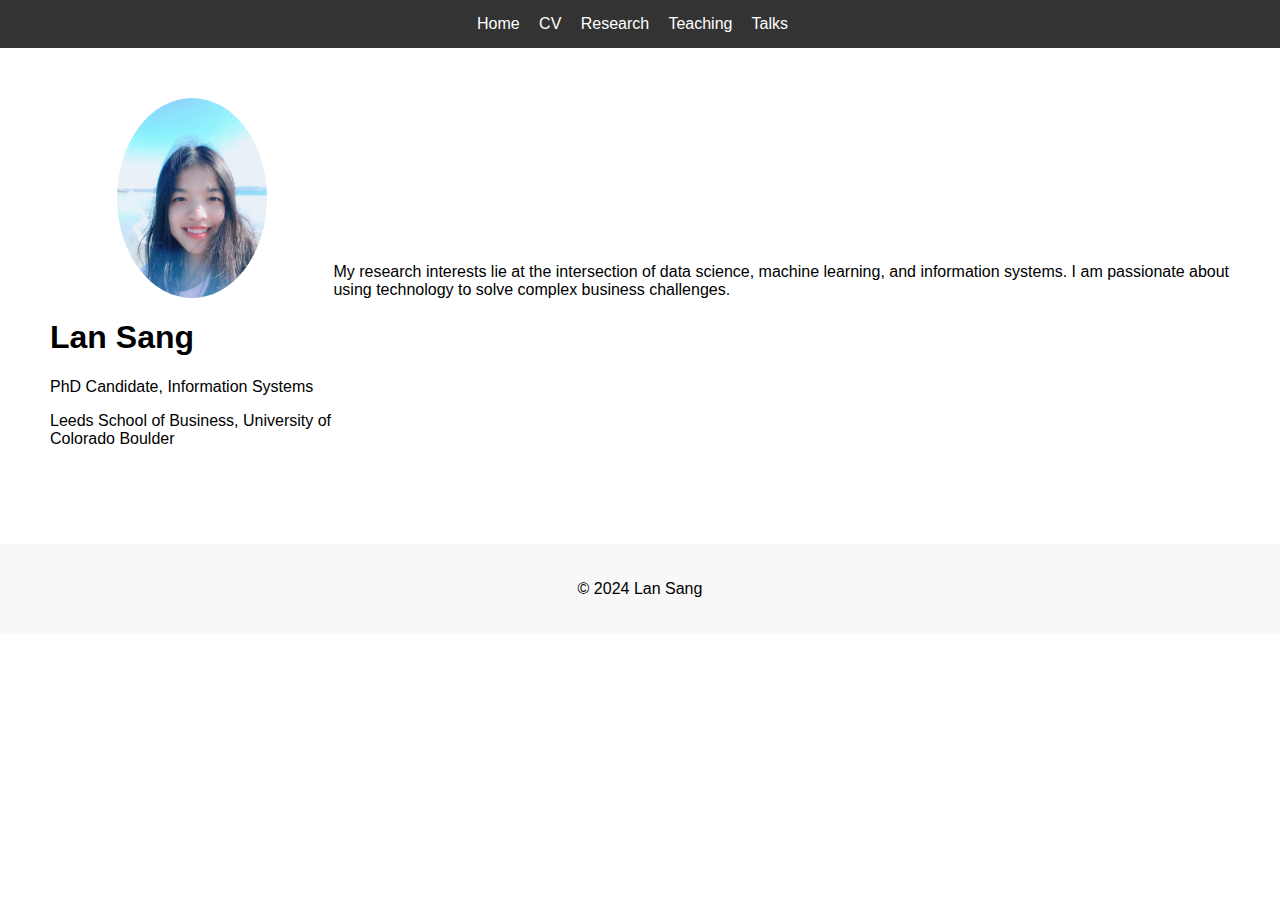
==== index.html @ 18a999d8 "update website" ====
<!DOCTYPE html>
<html lang="en">
<head>
    <meta charset="UTF-8">
    <meta name="viewport" content="width=device-width, initial-scale=1.0">
    <title>Home</title>
    <link rel="stylesheet" href="css/style.css">
</head>
<body>
    <header>
        <nav>
            <a href="/">Home</a>
            <a href="/cv">CV</a>
            <a href="/research">Research</a>
            <a href="/teaching">Teaching</a>
            <a href="/talks">Talks</a>
        </nav>
    </header>

    <section class="intro">
        <div class="left-side">
            <img src="static/images/photo2.jpeg" alt="Your Photo" class="profile-pic">
            <div class="bio-under-image">
                <h1>Lan Sang</h1>
                <p>PhD Candidate, Information Systems</p>
                <p>Leeds School of Business, University of Colorado Boulder</p>
            </div>
        </div>

        <div class="right-side">
            <p>My research interests lie at the intersection of data science, machine learning, and information systems. I am passionate about using technology to solve complex business challenges.</p>
        </div>
    </section>

    <footer>
        <p>&copy; 2024 Lan Sang</p>
    </footer>
</body>
</html>
</html>
---- css/style.css ----
body {
    font-family: Arial, sans-serif;
    margin: 0;
    padding: 0;
}

nav {
    background-color: #333;
    padding: 15px;
    text-align: center;
}

nav a {
    color: white;
    text-decoration: none;
    margin-right: 15px;
}

.intro {
    display: flex;
    align-items: center;
    justify-content: center;
    padding: 50px;
}

.profile-pic {
    border-radius: 50%;
    width: 150px;   /* Adjust this value as needed */
    max-width: 150px;  /* Ensures it doesn't exceed this size */
    height: auto;   /* Keeps the aspect ratio intact */
    margin-right: 30px;
    display: block;
    margin-left: auto;
    margin-right: auto;
}

.bio h1 {
    font-size: 2.5em;
    margin: 0;
}

.bio p {
    margin: 10px 0;
    line-height: 1.5;
}

footer {
    background-color: #f8f8f8;
    text-align: center;
    padding: 20px;
    margin-top: 30px;
}
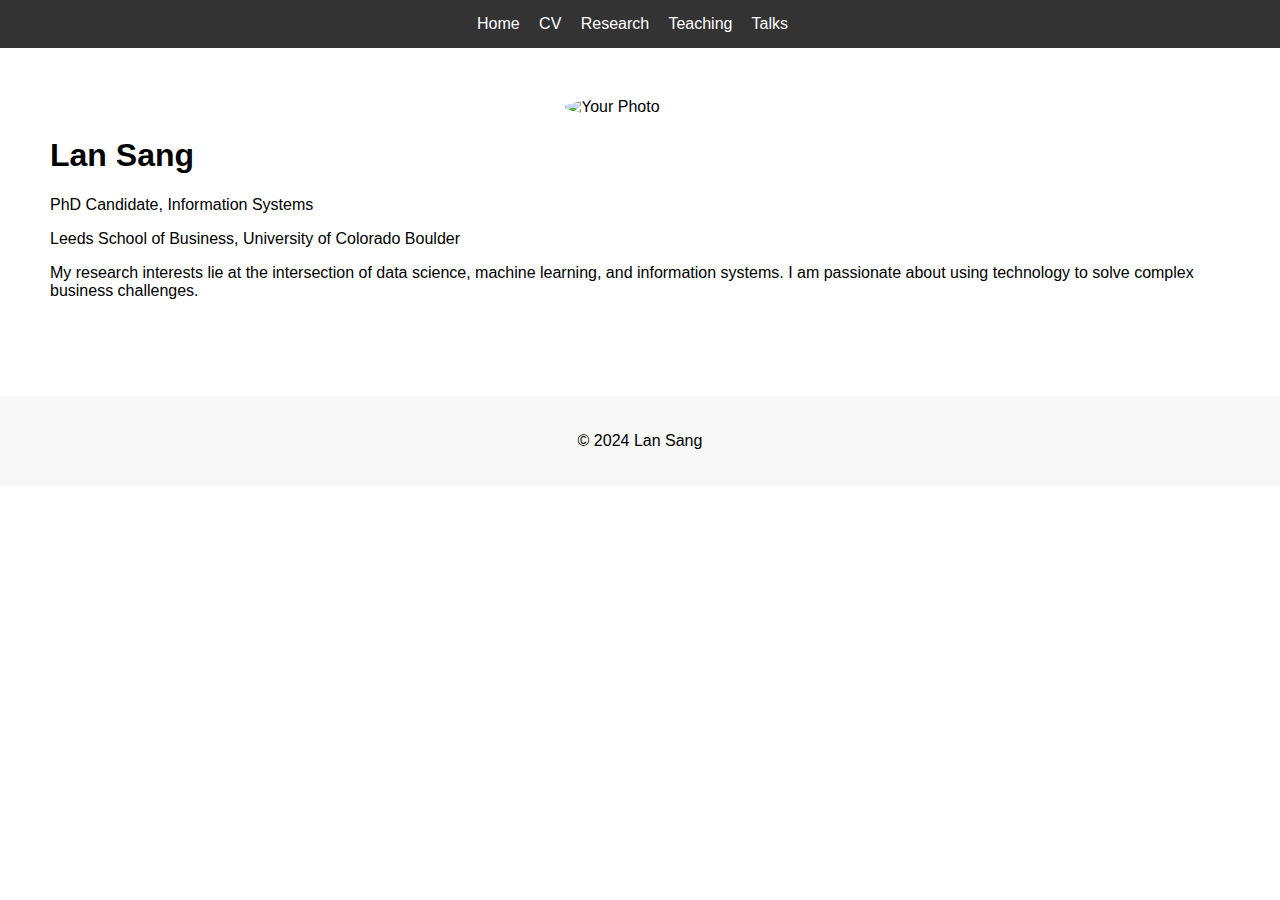
==== commit 582eb124: "update website" ====
--- a/index.html
+++ b/index.html
@@ -18,17 +18,12 @@
     </header>
 
     <section class="intro">
-        <div class="left-side">
-            <img src="static/images/photo2.jpeg" alt="Your Photo" class="profile-pic">
-            <div class="bio-under-image">
-                <h1>Lan Sang</h1>
-                <p>PhD Candidate, Information Systems</p>
-                <p>Leeds School of Business, University of Colorado Boulder</p>
-            </div>
-        </div>
-
-        <div class="right-side">
-            <p>My research interests lie at the intersection of data science, machine learning, and information systems. I am passionate about using technology to solve complex business challenges.</p>
+        <div class="centered-content">
+            <img src="static/images/your_photo.jpg" alt="Your Photo" class="profile-pic">
+            <h1>Lan Sang</h1>
+            <p>PhD Candidate, Information Systems</p>
+            <p>Leeds School of Business, University of Colorado Boulder</p>
+            <p class="intro-text">My research interests lie at the intersection of data science, machine learning, and information systems. I am passionate about using technology to solve complex business challenges.</p>
         </div>
     </section>
 
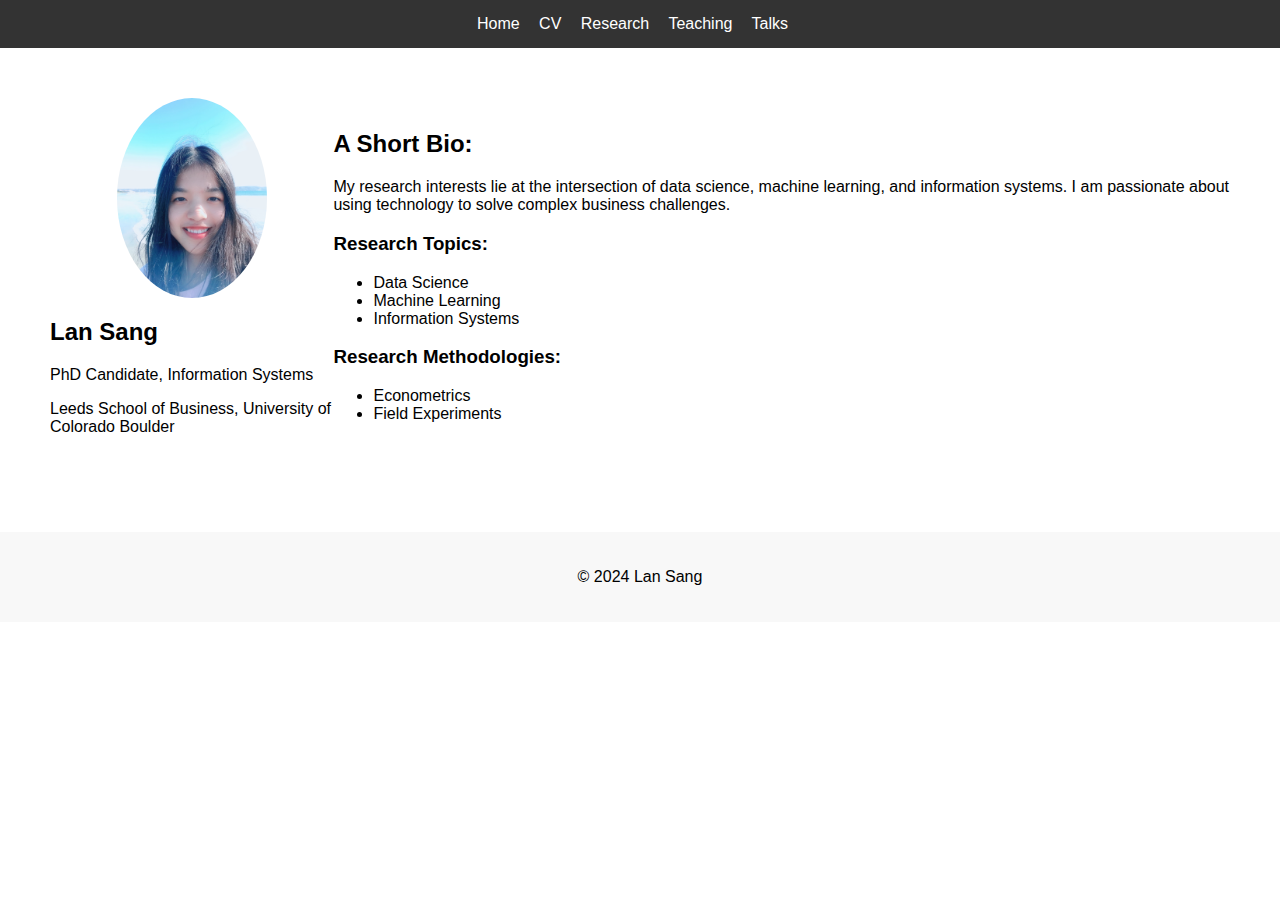
==== commit 85a3b2be: "update website" ====
--- a/index.html
+++ b/index.html
@@ -18,12 +18,27 @@
     </header>
 
     <section class="intro">
-        <div class="centered-content">
-            <img src="static/images/your_photo.jpg" alt="Your Photo" class="profile-pic">
-            <h1>Lan Sang</h1>
+        <div class="left-section">
+            <img src="static/images/photo2.jpeg" alt="Your Photo" class="profile-pic">
+            <h2>Lan Sang</h2>
             <p>PhD Candidate, Information Systems</p>
             <p>Leeds School of Business, University of Colorado Boulder</p>
-            <p class="intro-text">My research interests lie at the intersection of data science, machine learning, and information systems. I am passionate about using technology to solve complex business challenges.</p>
+        </div>
+    
+        <div class="right-section">
+            <h2>A Short Bio:</h2>
+            <p>My research interests lie at the intersection of data science, machine learning, and information systems. I am passionate about using technology to solve complex business challenges.</p>
+            <h3>Research Topics:</h3>
+            <ul>
+                <li>Data Science</li>
+                <li>Machine Learning</li>
+                <li>Information Systems</li>
+            </ul>
+            <h3>Research Methodologies:</h3>
+            <ul>
+                <li>Econometrics</li>
+                <li>Field Experiments</li>
+            </ul>
         </div>
     </section>
 
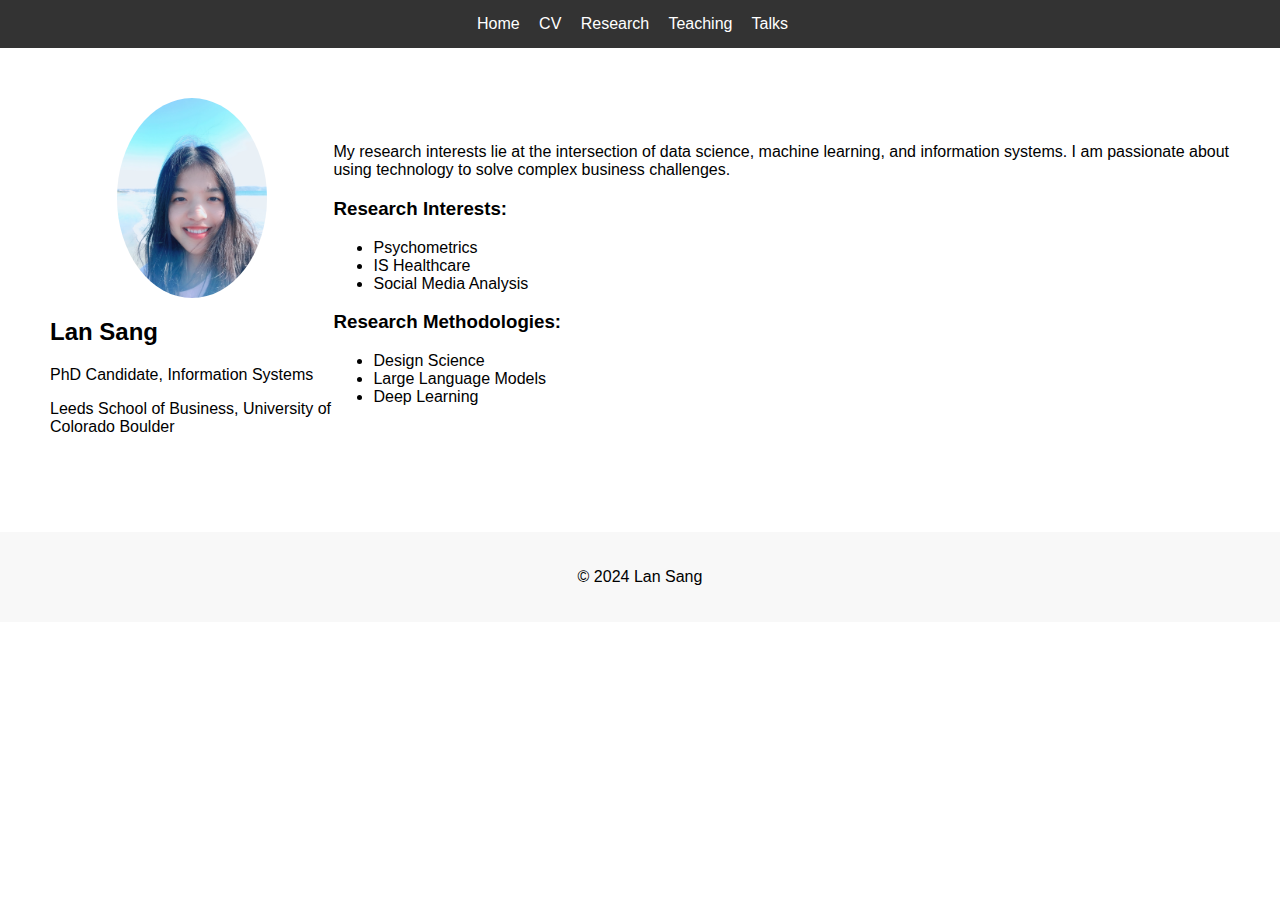
==== commit 69643487: "update website" ====
--- a/index.html
+++ b/index.html
@@ -26,18 +26,18 @@
         </div>
     
         <div class="right-section">
-            <h2>A Short Bio:</h2>
             <p>My research interests lie at the intersection of data science, machine learning, and information systems. I am passionate about using technology to solve complex business challenges.</p>
-            <h3>Research Topics:</h3>
+            <h3>Research Interests:</h3>
             <ul>
-                <li>Data Science</li>
-                <li>Machine Learning</li>
-                <li>Information Systems</li>
+                <li>Psychometrics</li>
+                <li>IS Healthcare</li>
+                <li>Social Media Analysis</li>
             </ul>
             <h3>Research Methodologies:</h3>
             <ul>
-                <li>Econometrics</li>
-                <li>Field Experiments</li>
+                <li>Design Science</li>
+                <li>Large Language Models</li>
+                <li>Deep Learning</li>
             </ul>
         </div>
     </section>
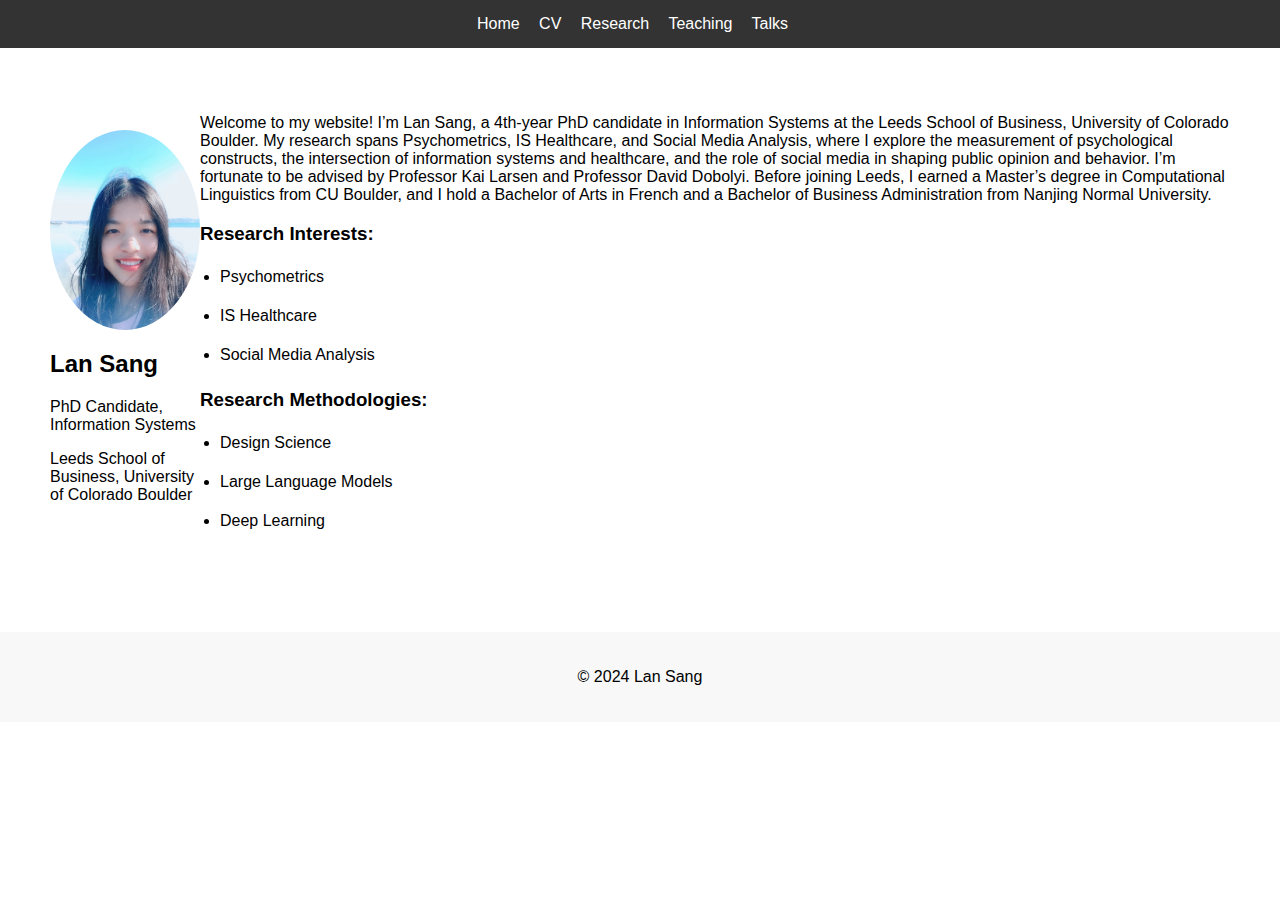
==== commit 31a2febf: "update website" ====
--- a/index.html
+++ b/index.html
@@ -26,7 +26,7 @@
         </div>
     
         <div class="right-section">
-            <p>My research interests lie at the intersection of data science, machine learning, and information systems. I am passionate about using technology to solve complex business challenges.</p>
+            <p>Welcome to my website! I’m Lan Sang, a 4th-year PhD candidate in Information Systems at the Leeds School of Business, University of Colorado Boulder. My research spans Psychometrics, IS Healthcare, and Social Media Analysis, where I explore the measurement of psychological constructs, the intersection of information systems and healthcare, and the role of social media in shaping public opinion and behavior. I’m fortunate to be advised by Professor Kai Larsen and Professor David Dobolyi. Before joining Leeds, I earned a Master’s degree in Computational Linguistics from CU Boulder, and I hold a Bachelor of Arts in French and a Bachelor of Business Administration from Nanjing Normal University.</p>
             <h3>Research Interests:</h3>
             <ul>
                 <li>Psychometrics</li>
--- a/css/style.css
+++ b/css/style.css
@@ -44,6 +44,15 @@
     line-height: 1.5;
 }
 
+ul {
+    padding-left: 20px;
+    line-height: 1.8;  /* Adds spacing between lines in bullet points */
+}
+
+li {
+    margin-bottom: 10px;  /* Adds extra space between each bullet point */
+}
+
 footer {
     background-color: #f8f8f8;
     text-align: center;
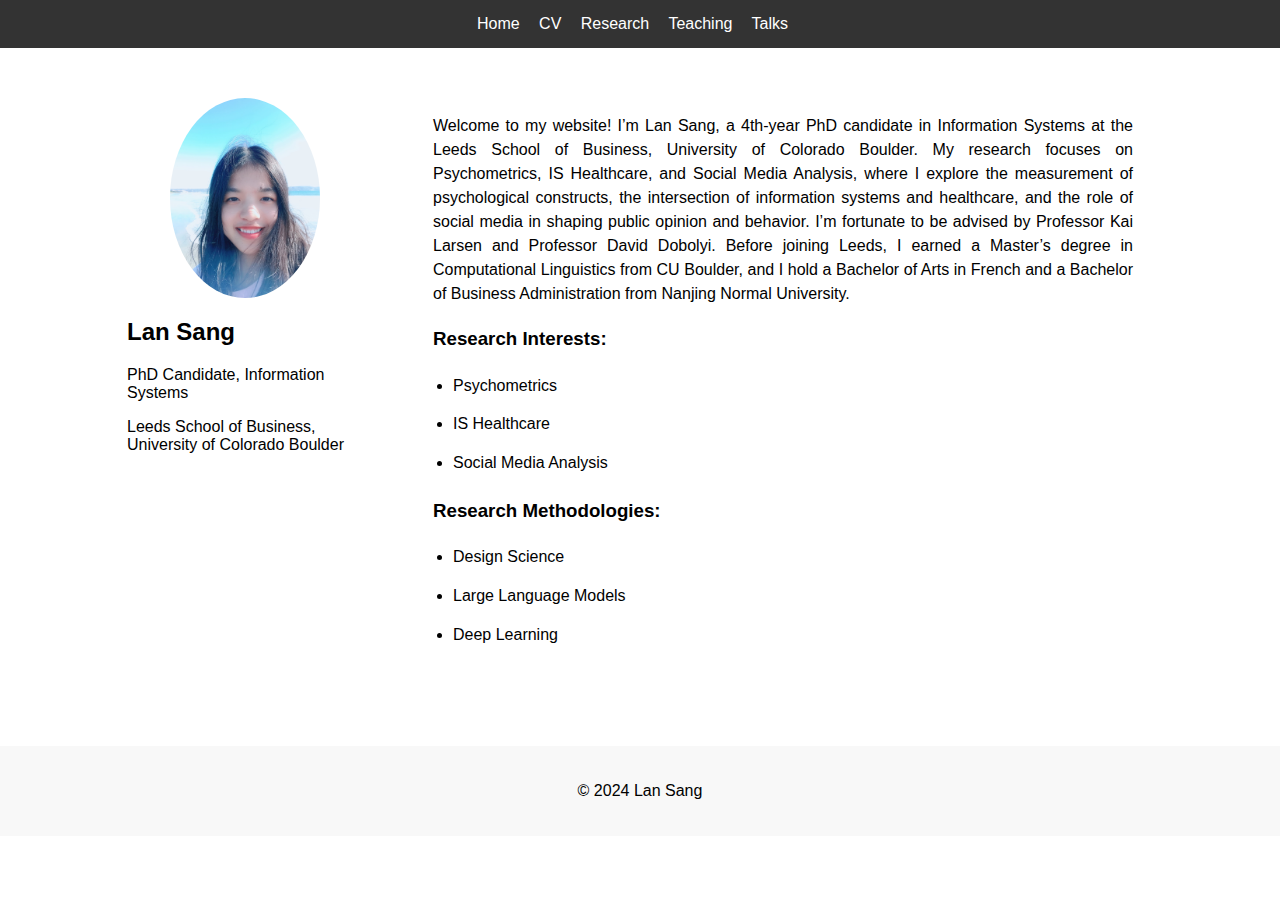
==== commit 5e4d98f3: "update website" ====
--- a/index.html
+++ b/index.html
@@ -26,7 +26,7 @@
         </div>
     
         <div class="right-section">
-            <p>Welcome to my website! I’m Lan Sang, a 4th-year PhD candidate in Information Systems at the Leeds School of Business, University of Colorado Boulder. My research spans Psychometrics, IS Healthcare, and Social Media Analysis, where I explore the measurement of psychological constructs, the intersection of information systems and healthcare, and the role of social media in shaping public opinion and behavior. I’m fortunate to be advised by Professor Kai Larsen and Professor David Dobolyi. Before joining Leeds, I earned a Master’s degree in Computational Linguistics from CU Boulder, and I hold a Bachelor of Arts in French and a Bachelor of Business Administration from Nanjing Normal University.</p>
+            <p>Welcome to my website! I’m Lan Sang, a 4th-year PhD candidate in Information Systems at the Leeds School of Business, University of Colorado Boulder. My research focuses on Psychometrics, IS Healthcare, and Social Media Analysis, where I explore the measurement of psychological constructs, the intersection of information systems and healthcare, and the role of social media in shaping public opinion and behavior. I’m fortunate to be advised by Professor Kai Larsen and Professor David Dobolyi. Before joining Leeds, I earned a Master’s degree in Computational Linguistics from CU Boulder, and I hold a Bachelor of Arts in French and a Bachelor of Business Administration from Nanjing Normal University.</p>
             <h3>Research Interests:</h3>
             <ul>
                 <li>Psychometrics</li>
--- a/css/style.css
+++ b/css/style.css
@@ -18,9 +18,22 @@
 
 .intro {
     display: flex;
-    align-items: center;
+    align-items: flex-start;
     justify-content: center;
     padding: 50px;
+}
+
+.right-section {
+    flex-basis: 80%;
+    max-width: 700px; /* Limits the width of the paragraph */
+    margin: 0 20px;   /* Adds space on both sides */
+    text-align: justify; /* Justifies the text for better readability */
+    line-height: 1.5;
+}
+
+.left-section {
+    flex-basis: 20%;
+    margin-right: 50px; /* Adds space between the image and text */
 }
 
 .profile-pic {
